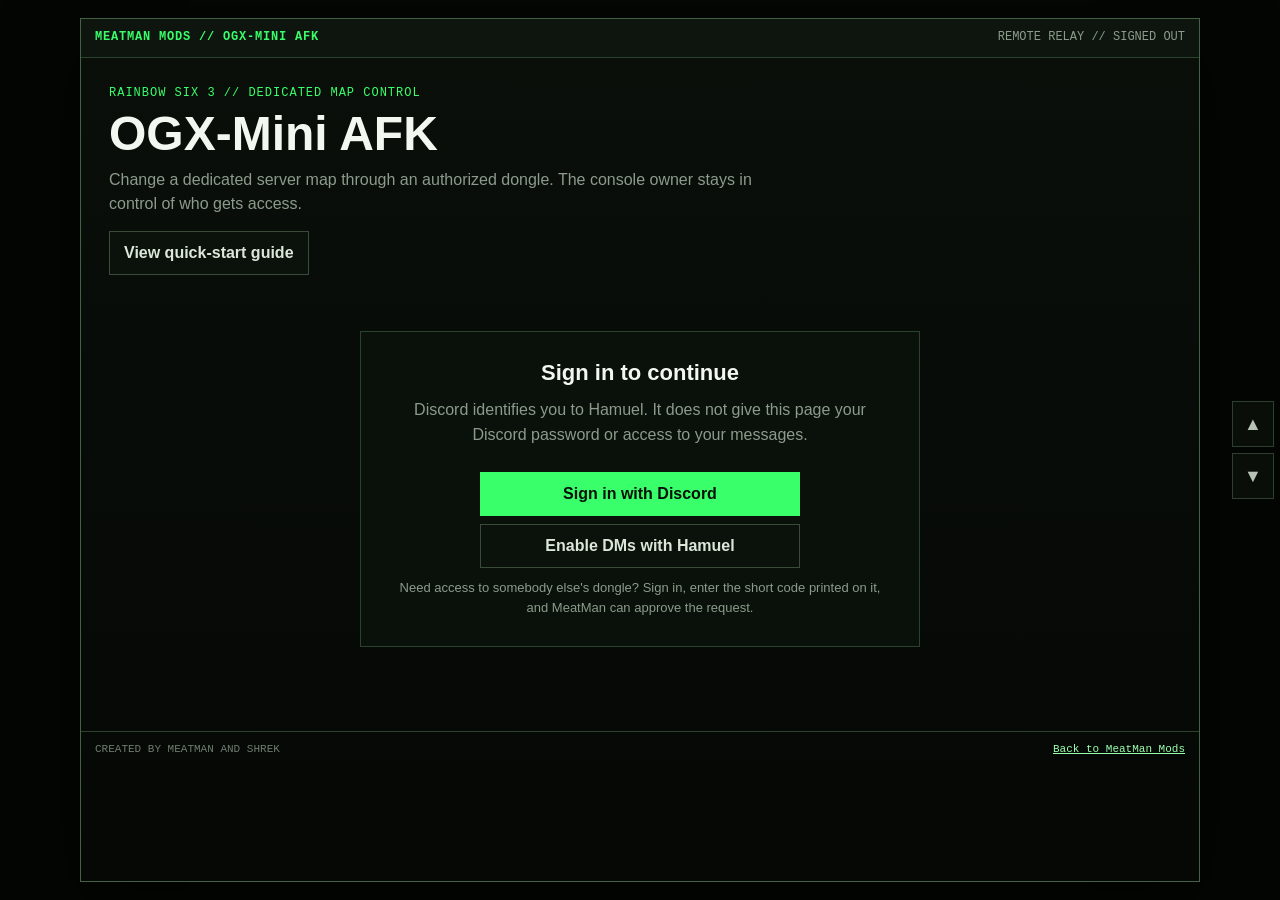
==== afk/index.html @ ad310294 "Enable AFK video routing from all detected menu rows" ====
<!doctype html>
<html lang="en">
<head>
  <meta charset="utf-8">
  <meta name="viewport" content="width=device-width, initial-scale=1">
  <meta name="description" content="Authorized remote map control for OGX-Mini AFK dongles.">
  <title>OGX-Mini AFK // MeatMan Mods</title>
  <link rel="icon" href="../favicon.ico">
  <style>
    :root {
      --bg:#030603; --panel:#0a100a; --panel2:#0e160e; --line:#2b432c;
      --green:#39ff6a; --green2:#9affad; --text:#dce7d9; --muted:#8c9b8b;
      --amber:#ffbf35; --red:#ff665c; --blue:#67a8ff;
    }
    * { box-sizing:border-box; }
    html,body { margin:0; min-height:100%; background:var(--bg); color:var(--text); font-family:Arial,Helvetica,sans-serif; }
    body { padding:18px; font-size:16px; }
    button,input,select { font:inherit; }
    button,a { -webkit-tap-highlight-color:transparent; }
    a { color:var(--green2); }
    button:focus-visible,input:focus-visible,select:focus-visible,a:focus-visible { outline:2px solid var(--green); outline-offset:3px; }
    .shell { width:min(1120px,100%); min-height:calc(100vh - 36px); margin:auto; border:1px solid #456046; background:linear-gradient(180deg,#0a0f0a,#050805); box-shadow:0 24px 70px rgba(0,0,0,.52); }
    .system-bar { display:flex; justify-content:space-between; gap:16px; align-items:center; padding:11px 14px; border-bottom:1px solid var(--line); background:#0e150e; font:12px/1.3 Consolas,'Courier New',monospace; }
    .brand { color:var(--green); font-weight:700; letter-spacing:.8px; }
    .meta { color:var(--muted); text-align:right; }
    main { padding:28px; }
    .topline { display:flex; justify-content:space-between; gap:20px; align-items:flex-start; margin-bottom:22px; }
    .eyebrow { color:var(--green); font:12px/1.3 Consolas,'Courier New',monospace; letter-spacing:1px; text-transform:uppercase; margin-bottom:8px; }
    h1,h2,h3,p { margin-top:0; }
    h1 { margin-bottom:8px; font-size:clamp(30px,5vw,48px); line-height:1.05; color:#f2f7f0; }
    h2 { font-size:22px; margin-bottom:12px; color:#f2f7f0; }
    h3 { font-size:16px; margin-bottom:8px; color:var(--green2); }
    p { line-height:1.55; }
    .subhead { color:var(--muted); margin:0; max-width:680px; }
    .panel { border:1px solid var(--line); background:var(--panel); padding:18px; }
    .hidden { display:none !important; }
    .btn { min-height:44px; border:1px solid #4d7450; background:#132013; color:var(--green2); padding:10px 14px; font-weight:700; cursor:pointer; text-decoration:none; display:inline-flex; align-items:center; justify-content:center; gap:8px; }
    .btn:hover:not(:disabled) { background:#1a2a1b; border-color:#6a9b6d; }
    .btn.primary { color:#061007; background:var(--green); border-color:var(--green); }
    .btn.primary:hover:not(:disabled) { background:#8dffa4; }
    .btn.secondary { color:var(--text); background:#0b110b; border-color:#394c39; }
    .btn.danger { color:#ffd1cc; border-color:#7d3934; background:#1d0d0c; }
    .btn.launch { color:#1c1400; background:var(--amber); border-color:var(--amber); }
    .btn:disabled { opacity:.42; cursor:not-allowed; }
    .identity { display:flex; gap:9px; align-items:center; flex-wrap:wrap; }
    .user-chip { border:1px solid #334b34; background:#0a110a; padding:9px 11px; color:#c8d6c5; font:13px/1.2 Consolas,'Courier New',monospace; }
    .signin { max-width:560px; margin:56px auto; text-align:center; padding:28px; }
    .signin p { color:var(--muted); }
    .signin .btn { margin-top:8px; width:min(320px,100%); }
    .dashboard { display:grid; grid-template-columns:300px minmax(0,1fr); gap:16px; }
    .sidebar { display:flex; flex-direction:column; gap:14px; }
    .status-row { display:grid; grid-template-columns:auto 1fr; gap:8px 12px; font-size:14px; }
    .status-row dt { color:var(--muted); }
    .status-row dd { margin:0; text-align:right; overflow-wrap:anywhere; }
    .dot { display:inline-block; width:9px; height:9px; border-radius:50%; background:var(--red); margin-right:7px; }
    .dot.online { background:var(--green); box-shadow:0 0 9px rgba(57,255,106,.55); }
    label { display:block; color:#b9c8b6; font-weight:700; margin-bottom:7px; }
    select,input { width:100%; min-height:44px; border:1px solid #3b573c; background:#070b07; color:var(--text); padding:10px; }
    .request-form { display:flex; gap:8px; }
    .request-form input { flex:1; }
    .manager-panel { margin-top:16px; }
    .manager-heading { display:flex; justify-content:space-between; gap:12px; align-items:flex-start; }
    .manager-heading p { margin-bottom:0; color:var(--muted); }
    .manager-device { color:var(--green); font:13px/1.3 Consolas,'Courier New',monospace; white-space:nowrap; }
    .grant-form { display:grid; grid-template-columns:minmax(220px,1fr) 190px auto; gap:10px; align-items:end; margin:18px 0; padding:16px; border:1px solid #263c27; background:#070c07; }
    .grant-form label { font-size:13px; }
    .grant-form .btn { min-width:130px; }
    .access-list { display:grid; gap:8px; }
    .access-row { display:grid; grid-template-columns:minmax(0,1fr) minmax(170px,.65fr) auto; gap:12px; align-items:center; padding:12px; border:1px solid #263c27; background:#0b120b; }
    .access-user { min-width:0; overflow-wrap:anywhere; font:14px/1.35 Consolas,'Courier New',monospace; color:#edf5ea; }
    .access-detail { color:var(--muted); font-size:13px; line-height:1.4; }
    .access-role { display:inline-block; margin-left:7px; padding:2px 6px; border:1px solid #47734a; color:var(--green2); font:10px/1.3 Consolas,'Courier New',monospace; text-transform:uppercase; }
    .access-empty { padding:18px; border:1px dashed #314832; color:var(--muted); text-align:center; }
    .map-display-settings { margin:18px 0; padding:16px; border:1px solid #263c27; background:#070c07; }
    .map-display-settings h3 { margin-bottom:6px; }
    .map-display-settings > p { color:var(--muted); margin-bottom:14px; }
    .map-display-form { display:grid; gap:12px; }
    .map-label-list { display:grid; grid-template-columns:repeat(2,minmax(0,1fr)); gap:9px; }
    .map-label-row { display:grid; grid-template-columns:72px minmax(0,1fr); gap:9px; align-items:center; padding:9px; border:1px solid #263c27; background:#0b120b; }
    .map-label-slot { color:var(--green); font:12px/1.3 Consolas,'Courier New',monospace; }
    .map-label-source { display:block; margin-top:4px; color:var(--muted); font:10px/1.25 Consolas,'Courier New',monospace; overflow-wrap:anywhere; }
    .map-display-actions { display:flex; gap:9px; flex-wrap:wrap; }
    .access-heading { margin-top:22px; }
    .instruction { margin:0 0 16px; padding:12px 14px; border-left:3px solid var(--amber); background:#171207; color:#e7d29b; line-height:1.5; }
    .map-grid { display:grid; grid-template-columns:repeat(3,minmax(0,1fr)); gap:9px; }
    .map { position:relative; min-height:64px; border:1px solid #385339; background:#0c140c; color:#d8e5d5; padding:10px 12px; text-align:left; cursor:pointer; }
    .map:hover:not(:disabled) { border-color:#638c65; background:#132013; }
    .map.current { color:#061007; background:var(--green); border-color:var(--green); cursor:default; }
    .map.selected { color:#1c1400; background:var(--amber); border-color:var(--amber); }
    .map strong { display:block; font-size:15px; }
    .map small { display:block; margin-top:5px; color:inherit; opacity:.76; font:11px/1.2 Consolas,'Courier New',monospace; text-transform:uppercase; }
    .action-tray { display:flex; gap:9px; flex-wrap:wrap; align-items:center; margin-top:16px; padding-top:16px; border-top:1px solid #253826; }
    .action-tray .primary { flex:1; min-width:220px; }
    .mode-note { color:var(--muted); font-size:13px; margin:10px 0 0; }
    .cursor-fallback { display:flex; gap:8px; align-items:center; flex-wrap:wrap; margin:0 0 14px; padding:10px; border:1px solid #735b23; background:#171207; }
    .cursor-fallback span { color:#e7d29b; font:12px/1.35 Consolas,'Courier New',monospace; margin-right:auto; }
    .cursor-fallback .btn { min-height:36px; padding:7px 10px; font-size:12px; }
    .cursor-fallback .selected { color:#061007; background:var(--green); border-color:var(--green); }
    .assist-grid { display:grid; grid-template-columns:minmax(0,1.15fr) minmax(280px,.85fr); gap:16px; margin-top:16px; }
    .assist-panel h2 { margin-bottom:6px; }
    .assist-panel > p { color:var(--muted); }
    .video-stage { min-height:260px; display:grid; place-items:center; border:1px solid #263c27; background:#020402; overflow:hidden; position:relative; }
    .video-stage img,.video-stage video { display:block; width:100%; max-height:480px; object-fit:contain; background:#000; }
    .video-placeholder { color:var(--muted); text-align:center; padding:30px; line-height:1.5; }
    .assist-actions { display:flex; flex-wrap:wrap; gap:9px; margin-top:12px; }
    .manual-status { padding:12px; border:1px solid #2b432c; background:#070c07; color:var(--muted); line-height:1.45; }
    .manual-requests { display:grid; gap:8px; margin-top:12px; }
    .manual-request { padding:12px; border:1px solid #3d573e; background:#0b120b; }
    .manual-request strong { color:var(--green2); }
    .manual-request .assist-actions { margin-top:8px; }
    .remote-pad { display:grid; grid-template-columns:repeat(4,minmax(0,1fr)); gap:8px; margin-top:14px; }
    .remote-pad button { min-height:48px; }
    .remote-pad .wide { grid-column:span 2; }
    .live-badge,.cursor-badge { font:12px/1.3 Consolas,'Courier New',monospace; letter-spacing:.08em; }
    .live-badge { color:var(--red); }
    .live-badge.on { color:var(--green); }
    .cursor-badge { padding:5px 8px; border:1px solid #4b684c; color:var(--muted); background:#080d08; }
    .cursor-badge.safe { border-color:#438148; color:var(--green2); }
    .cursor-badge.recovery { border-color:#8a6a20; color:var(--amber); background:#171207; }
    .cursor-badge.unsafe { border-color:#743d38; color:#ffc4bf; background:#1b0d0c; }
    .cursor-badge.unknown { border-color:#4b684c; color:var(--muted); }
    .notice { margin-bottom:16px; padding:12px 14px; border:1px solid #39543a; background:#0c150d; color:#c7d8c4; line-height:1.45; }
    .notice.error { border-color:#743d38; background:#1b0d0c; color:#ffc4bf; }
    .notice.success { border-color:#438148; color:#b8ffc5; }
    .notice.busy { border-color:#735b23; color:#ffe2a0; }
    .empty { text-align:center; padding:36px 18px; color:var(--muted); }
    .scroll-tools { position:fixed; right:6px; top:50%; transform:translateY(-50%); z-index:20; display:grid; gap:6px; opacity:.84; }
    .scroll-tools .btn { width:42px; min-height:46px; padding:0; font-size:18px; }
    footer { display:flex; justify-content:space-between; gap:12px; padding:10px 14px; border-top:1px solid var(--line); color:#6e7d6e; font:11px/1.3 Consolas,'Courier New',monospace; }
    @media(max-width:820px) {
      body { padding:0; }
      .shell { min-height:100vh; border-left:0; border-right:0; }
      main { padding:22px 16px; }
      .topline { flex-direction:column; }
      .dashboard { grid-template-columns:1fr; }
      .assist-grid { grid-template-columns:1fr; }
      .map-grid { grid-template-columns:repeat(2,minmax(0,1fr)); }
      .identity { width:100%; }
      .grant-form { grid-template-columns:1fr 1fr; }
      .grant-form .btn { grid-column:1/-1; }
      .access-row { grid-template-columns:minmax(0,1fr) auto; }
      .access-detail { grid-column:1/2; }
      .access-row .btn { grid-column:2/3; grid-row:1/3; }
      .map-label-list { grid-template-columns:1fr; }
    }
    @media(max-width:460px) {
      .system-bar,footer { flex-direction:column; align-items:flex-start; }
      .meta { text-align:left; }
      .map-grid { grid-template-columns:1fr; }
      .remote-pad { grid-template-columns:repeat(2,minmax(0,1fr)); }
      .request-form { flex-direction:column; }
      .manager-heading { flex-direction:column; }
      .grant-form { grid-template-columns:1fr; }
    }
  </style>
</head>
<body>
  <nav class="scroll-tools" aria-label="Page scroll controls">
    <button class="btn secondary" id="scroll-up" type="button" aria-label="Scroll up">&#9650;</button>
    <button class="btn secondary" id="scroll-down" type="button" aria-label="Scroll down">&#9660;</button>
  </nav>
  <div class="shell" data-ogx-afk-app data-gateway="https://meatman-ms-7b61.tail5ebf20.ts.net:10000">
    <div class="system-bar">
      <span class="brand">MEATMAN MODS // OGX-MINI AFK</span>
      <span class="meta" id="relay-status">REMOTE RELAY // CHECKING</span>
    </div>
    <main>
      <div class="topline">
        <div>
          <div class="eyebrow">Rainbow Six 3 // Dedicated Map Control</div>
          <h1>OGX-Mini AFK</h1>
          <p class="subhead">Change a dedicated server map through an authorized dongle. The console owner stays in control of who gets access.</p>
          <a class="btn secondary" href="./quick-start/" style="margin-top:14px">View quick-start guide</a>
        </div>
        <div class="identity hidden" id="identity">
          <span class="user-chip" id="username">DISCORD USER</span>
          <button class="btn secondary" id="signout" type="button">Sign out</button>
        </div>
      </div>

      <section class="signin panel" id="signed-out">
        <h2>Sign in to continue</h2>
        <p>Discord identifies you to Hamuel. It does not give this page your Discord password or access to your messages.</p>
        <button class="btn primary" id="signin" type="button">Sign in with Discord</button>
        <a class="btn secondary" href="https://discord.com/channels/1442594430895915020/1549523754843902024/1549532029870276621" target="_blank" rel="noopener">Enable DMs with Hamuel</a>
        <p class="mode-note">Need access to somebody else's dongle? Sign in, enter the short code printed on it, and MeatMan can approve the request.</p>
      </section>

      <section class="hidden" id="signed-in">
        <div id="notice" class="notice hidden" role="status" aria-live="polite"></div>
        <div class="dashboard">
          <aside class="sidebar">
            <div class="panel">
              <label for="device-select">Dongle</label>
              <select id="device-select"></select>
              <dl class="status-row">
                <dt>Connection</dt><dd id="device-online"><span class="dot"></span>Offline</dd>
                <dt>Remote control</dt><dd id="remote-enabled">Unknown</dd>
                <dt>Game profile</dt><dd id="game-profile">Unknown</dd>
                <dt>Firmware</dt><dd id="firmware-version">Unknown</dd>
                <dt>Last report</dt><dd id="last-seen">Never</dd>
              </dl>
            </div>
            <div class="panel">
              <h3>Hamuel on Discord</h3>
              <p class="mode-note">Open the AFK setup post, then press Enable AFK Controls for private map cards.</p>
              <a class="btn secondary" href="https://discord.com/channels/1442594430895915020/1549523754843902024/1549532029870276621" target="_blank" rel="noopener">Open AFK setup post</a>
            </div>
            <div class="panel">
              <h3>Request access</h3>
              <p class="mode-note">Enter the code printed on a dongle. Hamuel will send its manager and owner an approval request.</p>
              <form class="request-form" id="request-form">
                <input id="request-code" maxlength="7" placeholder="AFK-001" aria-label="Dongle code">
                <button class="btn secondary" type="submit">Request</button>
              </form>
            </div>
          </aside>

          <section class="panel">
            <p class="instruction" id="xbox-instruction"><strong>Before changing maps or launching:</strong> the saved order must match the Xbox map list exactly. A verified live video feed selects the correct macro automatically.</p>
            <div class="cursor-fallback" id="cursor-fallback">
              <span>NO VERIFIED VIDEO // SELECT THE XBOX CURSOR POSITION</span>
              <button class="btn secondary selected" id="cursor-start-statistics" type="button">Statistics</button>
              <button class="btn secondary" id="cursor-start-options" type="button">Options / after player launch</button>
            </div>
            <div id="map-empty" class="empty">Choose an authorized dongle to load its maps.</div>
            <div id="map-controls" class="hidden">
              <div class="map-grid" id="map-grid" aria-label="Rainbow Six 3 map list"></div>
              <div class="action-tray">
                <button class="btn primary" id="change-map" type="button" disabled>Select a map</button>
                <button class="btn launch" id="launch-game" type="button">Launch game</button>
                <button class="btn secondary" id="correct-current" type="button">Correct current map</button>
              </div>
              <p class="mode-note" id="mode-note">Current map is green. Choose another map, then press Change Map. There is no extra confirmation popup.</p>
            </div>
          </section>
        </div>

        <div class="assist-grid">
          <section class="panel assist-panel" id="video-panel">
            <h2>Optional AFK Video</h2>
            <p>Broadcast a low-rate private view from a webcam, capture card, or shared screen. Frames are held only in memory and expire when broadcasting stops.</p>
            <div class="video-stage">
              <div class="video-placeholder" id="video-placeholder">No live AFK video is available for this dongle.</div>
              <img class="hidden" id="video-view" alt="Authorized live AFK video">
              <video class="hidden" id="broadcast-preview" autoplay playsinline muted></video>
            </div>
            <canvas class="hidden" id="broadcast-canvas"></canvas>
            <div class="assist-actions">
              <button class="btn secondary" id="start-camera" type="button">Broadcast camera</button>
              <button class="btn secondary" id="start-screen" type="button">Broadcast screen</button>
              <button class="btn danger hidden" id="stop-broadcast" type="button">Stop broadcast</button>
              <span class="live-badge" id="video-live">VIDEO OFFLINE</span>
              <span class="cursor-badge unknown" id="cursor-detection">CURSOR // NO VIDEO</span>
              <span class="cursor-badge unknown" id="map-detection">SCREEN MAP // NO VIDEO</span>
            </div>
            <p class="mode-note">With a fresh 90%+ cursor result, the relay selects the starting-position macro when you press a command. Setup and the other menu rows require the menu-position dongle firmware. The map label is read separately from the screen and compared with the saved map list; it does not change the dongle's recorded map. The sequence still runs on the dongle without checking each button press. Without live video, choose the starting cursor manually above. Only authorized users can upload or view frames. Nothing is recorded by default.</p>
          </section>

          <section class="panel assist-panel" id="manual-panel">
            <h2>Owner-Approved Manual Control</h2>
            <p>Manual button taps are separate from deterministic map controls. The dongle owner must approve every temporary session.</p>
            <div class="manual-status" id="manual-status">Loading manual-control status…</div>
            <div class="assist-actions">
              <button class="btn secondary" id="manual-request" type="button">Request manual control</button>
              <button class="btn danger hidden" id="manual-revoke" type="button">End manual session</button>
            </div>
            <div class="manual-requests" id="manual-requests"></div>
            <div class="remote-pad hidden" id="remote-pad" aria-label="Temporary Xbox remote control">
              <button class="btn secondary" data-manual-button="up" type="button">UP</button>
              <button class="btn secondary" data-manual-button="a" type="button">A</button>
              <button class="btn secondary" data-manual-button="y" type="button">Y</button>
              <button class="btn secondary" data-manual-button="start" type="button">START</button>
              <button class="btn secondary" data-manual-button="left" type="button">LEFT</button>
              <button class="btn secondary" data-manual-button="down" type="button">DOWN</button>
              <button class="btn secondary" data-manual-button="right" type="button">RIGHT</button>
              <button class="btn secondary" data-manual-button="back" type="button">BACK</button>
              <button class="btn secondary" data-manual-button="white" type="button">WHITE</button>
              <button class="btn secondary" data-manual-button="black" type="button">BLACK</button>
              <button class="btn secondary" data-manual-button="x" type="button">X</button>
              <button class="btn secondary" data-manual-button="b" type="button">B</button>
              <button class="btn secondary" data-manual-button="lt" type="button">LT</button>
              <button class="btn secondary" data-manual-button="rt" type="button">RT</button>
              <button class="btn secondary" data-manual-button="l3" type="button">L3</button>
              <button class="btn secondary" data-manual-button="r3" type="button">R3</button>
            </div>
          </section>
        </div>

        <section class="panel manager-panel hidden" id="manager-panel">
          <div class="manager-heading">
            <div>
              <h2>Manage Dongle</h2>
              <p>Customize the online map names and manage remote access.</p>
            </div>
            <span class="manager-device" id="manager-device">AFK----</span>
          </div>

          <section class="map-display-settings">
            <h3>Map names shown online</h3>
            <p>Website-only labels stay attached to the same numbered firmware slots. The dongle still receives its original map name underneath.</p>
            <form class="map-display-form" id="map-display-form">
              <div>
                <label for="map-display-mode">Display mode</label>
                <select id="map-display-mode">
                  <option value="native">Use names reported by the dongle</option>
                  <option value="black_arrow_live">Black Arrow Xbox Live</option>
                  <option value="custom">Custom or modded map list</option>
                </select>
              </div>
              <p class="mode-note" id="map-display-help">Use the dongle names with no website translation.</p>
              <div class="map-label-list hidden" id="map-label-list"></div>
              <div class="map-display-actions">
                <button class="btn primary" id="map-display-save" type="submit">Save map names</button>
                <button class="btn secondary" id="map-display-reset" type="button">Restore dongle names</button>
              </div>
            </form>
          </section>

          <h3 class="access-heading">Remote access</h3>
          <form class="grant-form" id="grant-form">
            <div>
              <label for="grant-user-id">Discord user ID</label>
              <input id="grant-user-id" inputmode="numeric" autocomplete="off" maxlength="22" pattern="[0-9]{15,22}" placeholder="123456789012345678" required>
            </div>
            <div>
              <label for="grant-kind">Access duration</label>
              <select id="grant-kind">
                <option value="permanent">Permanent</option>
                <option value="30 days">30 days</option>
                <option value="once">One use</option>
              </select>
            </div>
            <button class="btn primary" id="grant-submit" type="submit">Grant access</button>
          </form>

          <div class="access-list" id="access-list" aria-live="polite">
            <div class="access-empty">Loading authorized users…</div>
          </div>
        </section>
      </section>
    </main>
    <footer><span>CREATED BY MEATMAN AND SHREK</span><a href="../index.html">Back to MeatMan Mods</a></footer>
  </div>
  <script src="afk-site.js?v=20261118-menu1"></script>
</body>
</html>
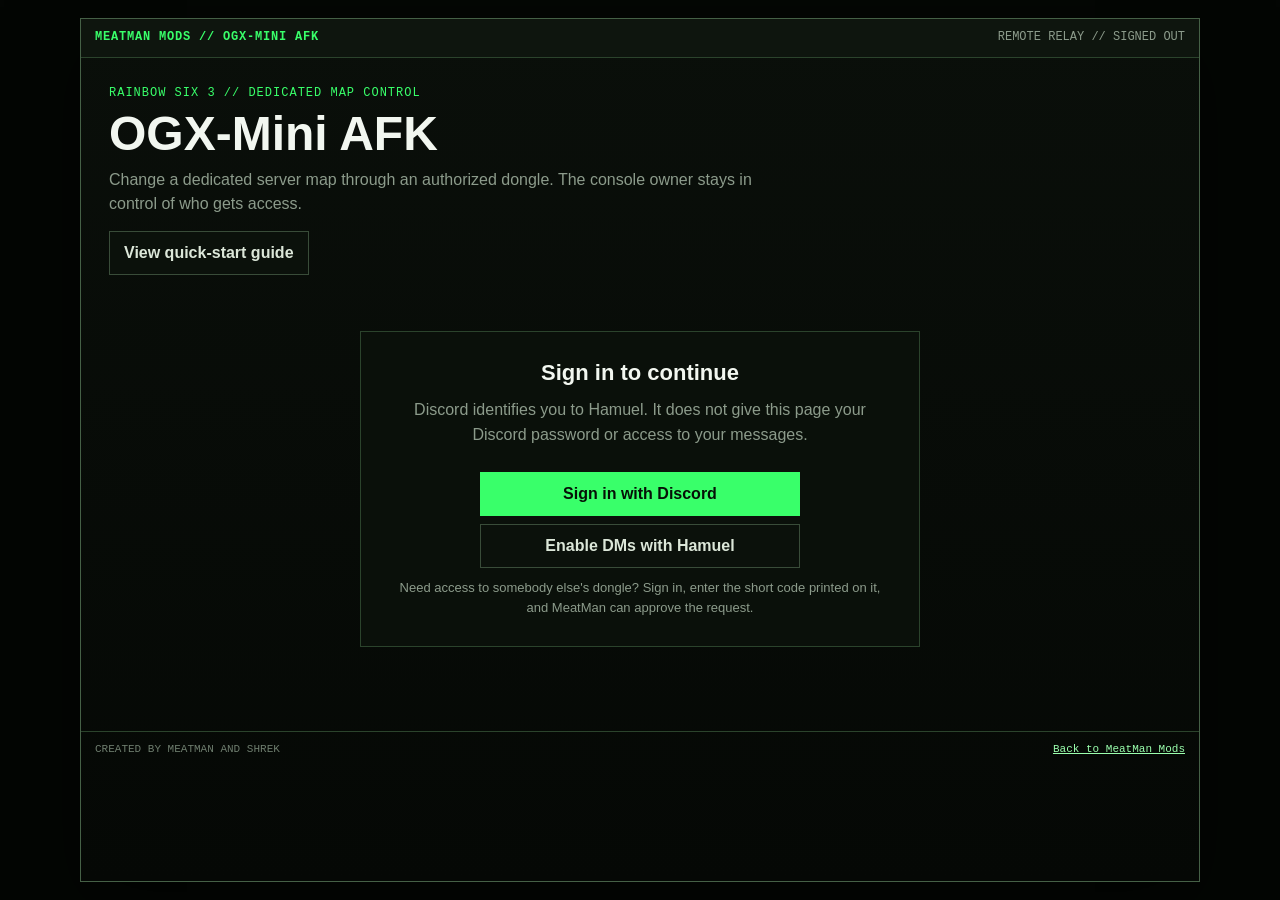
==== commit d4cb52d4: "Improve AFK mobile scrolling and section help" ====
--- a/afk/index.html
+++ b/afk/index.html
@@ -96,6 +96,15 @@
     .cursor-fallback span { color:#e7d29b; font:12px/1.35 Consolas,'Courier New',monospace; margin-right:auto; }
     .cursor-fallback .btn { min-height:36px; padding:7px 10px; font-size:12px; }
     .cursor-fallback .selected { color:#061007; background:var(--green); border-color:var(--green); }
+    .context-help { position:fixed; bottom:12px; left:50%; transform:translateX(-50%); z-index:60; width:min(700px,calc(100vw - 24px)); margin:0; padding:10px 12px; border:1px solid #56845a; background:#0d190e; color:var(--green2); font-size:13px; line-height:1.45; box-shadow:0 7px 28px #000; pointer-events:none; }
+    .confirm-dialog { width:min(480px,calc(100% - 28px)); max-height:calc(100vh - 32px); overflow:auto; border:1px solid #8a6a20; background:#0b120b; color:var(--text); padding:22px; box-shadow:0 18px 60px #000; }
+    .confirm-dialog::backdrop { background:rgba(0,0,0,.78); }
+    .confirm-dialog h2 { font-size:20px; }
+    .confirm-dialog p { color:#d8e5d5; }
+    .confirm-dialog .choices { display:grid; gap:9px; }
+    .confirm-dialog .choices .btn { width:100%; display:block; text-align:left; }
+    .confirm-dialog .choices small { display:block; color:var(--muted); font-weight:400; }
+    .confirm-dialog .cancel { margin-top:10px; }
     .assist-grid { display:grid; grid-template-columns:minmax(0,1.15fr) minmax(280px,.85fr); gap:16px; margin-top:16px; }
     .assist-panel h2 { margin-bottom:6px; }
     .assist-panel > p { color:var(--muted); }
@@ -124,11 +133,17 @@
     .notice.success { border-color:#438148; color:#b8ffc5; }
     .notice.busy { border-color:#735b23; color:#ffe2a0; }
     .empty { text-align:center; padding:36px 18px; color:var(--muted); }
-    .scroll-tools { position:fixed; right:6px; top:50%; transform:translateY(-50%); z-index:20; display:grid; gap:6px; opacity:.84; }
-    .scroll-tools .btn { width:42px; min-height:46px; padding:0; font-size:18px; }
+    .swipe-rail { display:none; }
+    @media(max-width:820px) {
+      .swipe-rail { display:flex; position:fixed; right:0; top:0; bottom:0; width:38px; z-index:50;
+        align-items:center; justify-content:center; background:#172518; border-left:2px solid #527c55;
+        color:#a4c7a5; font:10px/1 Consolas,'Courier New',monospace; letter-spacing:.16em;
+        writing-mode:vertical-rl; touch-action:pan-y; user-select:none; -webkit-user-select:none; }
+      .context-help { width:min(700px,calc(100vw - 54px)); left:calc((100vw - 38px)/2); }
+    }
     footer { display:flex; justify-content:space-between; gap:12px; padding:10px 14px; border-top:1px solid var(--line); color:#6e7d6e; font:11px/1.3 Consolas,'Courier New',monospace; }
     @media(max-width:820px) {
-      body { padding:0; }
+      body { padding:0 38px 0 0; }
       .shell { min-height:100vh; border-left:0; border-right:0; }
       main { padding:22px 16px; }
       .topline { flex-direction:column; }
@@ -155,10 +170,7 @@
   </style>
 </head>
 <body>
-  <nav class="scroll-tools" aria-label="Page scroll controls">
-    <button class="btn secondary" id="scroll-up" type="button" aria-label="Scroll up">&#9650;</button>
-    <button class="btn secondary" id="scroll-down" type="button" aria-label="Scroll down">&#9660;</button>
-  </nav>
+  <div class="swipe-rail" aria-label="Swipe vertically here to scroll the page">SWIPE TO SCROLL</div>
   <div class="shell" data-ogx-afk-app data-gateway="https://meatman-ms-7b61.tail5ebf20.ts.net:10000">
     <div class="system-bar">
       <span class="brand">MEATMAN MODS // OGX-MINI AFK</span>
@@ -178,7 +190,7 @@
         </div>
       </div>
 
-      <section class="signin panel" id="signed-out">
+      <section class="signin panel" id="signed-out" data-tip="Sign in with Discord to see the AFK dongles you own or may control. Hamuel handles permission requests in Discord.">
         <h2>Sign in to continue</h2>
         <p>Discord identifies you to Hamuel. It does not give this page your Discord password or access to your messages.</p>
         <button class="btn primary" id="signin" type="button">Sign in with Discord</button>
@@ -190,7 +202,7 @@
         <div id="notice" class="notice hidden" role="status" aria-live="polite"></div>
         <div class="dashboard">
           <aside class="sidebar">
-            <div class="panel">
+            <div class="panel" data-tip="Choose an authorized OGX-Mini AFK dongle. Connection, game profile, firmware, and remote-control status are reported by that device.">
               <label for="device-select">Dongle</label>
               <select id="device-select"></select>
               <dl class="status-row">
@@ -201,12 +213,12 @@
                 <dt>Last report</dt><dd id="last-seen">Never</dd>
               </dl>
             </div>
-            <div class="panel">
+            <div class="panel" data-tip="Hamuel is MeatMan Mods’ AI assistant on Discord. It helps with AFK setup, permissions, and map controls for authorized dongles.">
               <h3>Hamuel on Discord</h3>
               <p class="mode-note">Open the AFK setup post, then press Enable AFK Controls for private map cards.</p>
               <a class="btn secondary" href="https://discord.com/channels/1442594430895915020/1549523754843902024/1549532029870276621" target="_blank" rel="noopener">Open AFK setup post</a>
             </div>
-            <div class="panel">
+            <div class="panel" data-tip="Each AFK dongle has its own access list. Enter its printed code to ask the owner or a manager for permission before controlling it.">
               <h3>Request access</h3>
               <p class="mode-note">Enter the code printed on a dongle. Hamuel will send its manager and owner an approval request.</p>
               <form class="request-form" id="request-form">
@@ -216,28 +228,27 @@
             </div>
           </aside>
 
-          <section class="panel">
+          <section class="panel" data-tip="Choose a map or launch a round on the selected Xbox. Video can verify the menu cursor and map; without it, check the menu state before sending a macro.">
             <p class="instruction" id="xbox-instruction"><strong>Before changing maps or launching:</strong> the saved order must match the Xbox map list exactly. A verified live video feed selects the correct macro automatically.</p>
+            <p class="context-help" id="context-help" aria-live="polite">Hover, focus, or tap a control for a quick explanation. Choose a map to begin.</p>
             <div class="cursor-fallback" id="cursor-fallback">
-              <span>NO VERIFIED VIDEO // SELECT THE XBOX CURSOR POSITION</span>
-              <button class="btn secondary selected" id="cursor-start-statistics" type="button">Statistics</button>
-              <button class="btn secondary" id="cursor-start-options" type="button">Options / after player launch</button>
+              <span>NO VERIFIED VIDEO // Map Change and Launch will ask whether players previously used in-game Ready Up.</span>
             </div>
             <div id="map-empty" class="empty">Choose an authorized dongle to load its maps.</div>
             <div id="map-controls" class="hidden">
               <div class="map-grid" id="map-grid" aria-label="Rainbow Six 3 map list"></div>
               <div class="action-tray">
-                <button class="btn primary" id="change-map" type="button" disabled>Select a map</button>
-                <button class="btn launch" id="launch-game" type="button">Launch game</button>
-                <button class="btn secondary" id="correct-current" type="button">Correct current map</button>
+                <button class="btn primary" id="change-map" type="button" disabled data-tip="Select a map first. With verified video the cursor sets the macro; without video, you will confirm the previous round state.">Select a map</button>
+                <button class="btn launch" id="launch-game" type="button" data-tip="Launch the round. With no verified video, answer the Ready Up question before the macro runs.">Launch game</button>
+                <button class="btn secondary" id="correct-current" type="button" data-tip="Record the map already on the Xbox without pressing any game buttons.">Correct current map</button>
               </div>
-              <p class="mode-note" id="mode-note">Current map is green. Choose another map, then press Change Map. There is no extra confirmation popup.</p>
+              <p class="mode-note" id="mode-note">Current map is green. Choose another map, then press Change Map. Without verified video, confirm the previous round state first.</p>
             </div>
           </section>
         </div>
 
         <div class="assist-grid">
-          <section class="panel assist-panel" id="video-panel">
+          <section class="panel assist-panel" id="video-panel" data-tip="Optional live video lets the site read the menu cursor and map. In-game Ready Up can move the cursor without dongle input, so headless macros cannot always confirm their starting position.">
             <h2>Optional AFK Video</h2>
             <p>Broadcast a low-rate private view from a webcam, capture card, or shared screen. Frames are held only in memory and expire when broadcasting stops.</p>
             <div class="video-stage">
@@ -247,17 +258,18 @@
             </div>
             <canvas class="hidden" id="broadcast-canvas"></canvas>
             <div class="assist-actions">
-              <button class="btn secondary" id="start-camera" type="button">Broadcast camera</button>
-              <button class="btn secondary" id="start-screen" type="button">Broadcast screen</button>
+              <button class="btn secondary" id="start-camera" type="button" data-tip="Share a camera view of the Xbox menu for cursor and map recognition.">Broadcast camera</button>
+              <button class="btn secondary" id="start-screen" type="button" data-tip="Share a display or capture-card window for the clearest cursor and map reading.">Broadcast screen</button>
               <button class="btn danger hidden" id="stop-broadcast" type="button">Stop broadcast</button>
               <span class="live-badge" id="video-live">VIDEO OFFLINE</span>
-              <span class="cursor-badge unknown" id="cursor-detection">CURSOR // NO VIDEO</span>
-              <span class="cursor-badge unknown" id="map-detection">SCREEN MAP // NO VIDEO</span>
-            </div>
-            <p class="mode-note">With a fresh 90%+ cursor result, the relay selects the starting-position macro when you press a command. Setup and the other menu rows require the menu-position dongle firmware. The map label is read separately from the screen and compared with the saved map list; it does not change the dongle's recorded map. The sequence still runs on the dongle without checking each button press. Without live video, choose the starting cursor manually above. Only authorized users can upload or view frames. Nothing is recorded by default.</p>
+              <span class="cursor-badge unknown" id="cursor-detection" data-tip="A fresh 90% or better reading lets the site choose the starting-position macro.">CURSOR // NO VIDEO</span>
+              <span class="cursor-badge unknown" id="map-detection" data-tip="The screen map is compared to the dongle's saved map; it never changes the saved map on its own.">SCREEN MAP // NO VIDEO</span>
+              <button class="btn secondary hidden" id="sync-screen-map" type="button" disabled data-tip="Save the map seen on screen to the dongle without pressing Xbox buttons.">Update saved map</button>
+            </div>
+            <p class="mode-note">With a fresh 90%+ cursor result, the relay selects the starting-position macro when you press a command. Setup and the other menu rows require the menu-position dongle firmware. When the screen map differs from the saved map, use the adjacent update button to record it on the dongle without pressing Xbox buttons. The sequence still runs on the dongle without checking each button press. Without verified video, the command asks whether the previous round was launched by players through in-game Ready Up. Only authorized users can upload or view frames. Nothing is recorded by default.</p>
           </section>
 
-          <section class="panel assist-panel" id="manual-panel">
+          <section class="panel assist-panel" id="manual-panel" data-tip="Manual controls send individual Xbox button taps. The dongle owner must approve a temporary session before anyone else can use them.">
             <h2>Owner-Approved Manual Control</h2>
             <p>Manual button taps are separate from deterministic map controls. The dongle owner must approve every temporary session.</p>
             <div class="manual-status" id="manual-status">Loading manual-control status…</div>
@@ -287,7 +299,7 @@
           </section>
         </div>
 
-        <section class="panel manager-panel hidden" id="manager-panel">
+        <section class="panel manager-panel hidden" id="manager-panel" data-tip="Owners and managers can review who has access to this dongle and manage its website map labels.">
           <div class="manager-heading">
             <div>
               <h2>Manage Dongle</h2>
@@ -304,7 +316,7 @@
                 <label for="map-display-mode">Display mode</label>
                 <select id="map-display-mode">
                   <option value="native">Use names reported by the dongle</option>
-                  <option value="black_arrow_live">Black Arrow Xbox Live</option>
+                  <option value="black_arrow_live">Legacy map slot labels</option>
                   <option value="custom">Custom or modded map list</option>
                 </select>
               </div>
@@ -342,6 +354,17 @@
     </main>
     <footer><span>CREATED BY MEATMAN AND SHREK</span><a href="../index.html">Back to MeatMan Mods</a></footer>
   </div>
-  <script src="afk-site.js?v=20261118-menu1"></script>
+  <dialog class="confirm-dialog" id="round-state-dialog" aria-labelledby="round-state-title">
+    <h2 id="round-state-title">Confirm the Xbox menu state</h2>
+    <p><strong id="round-state-action"></strong></p>
+    <p>After the previous round ended, was it launched by players using the game's in-game Ready Up?</p>
+    <div class="choices">
+      <button class="btn secondary" type="button" data-round-state="options">Yes — players used Ready Up<small>Assume the cursor returned to Options.</small></button>
+      <button class="btn secondary" type="button" data-round-state="statistics">No — use the normal starting state<small>Assume the cursor is on Statistics.</small></button>
+    </div>
+    <button class="btn secondary cancel" type="button" data-round-state="cancel">Cancel</button>
+    <p class="mode-note">If neither state is known, cancel and check the Xbox before sending a macro.</p>
+  </dialog>
+  <script src="afk-site.js?v=20261125-mobile-help"></script>
 </body>
 </html>
